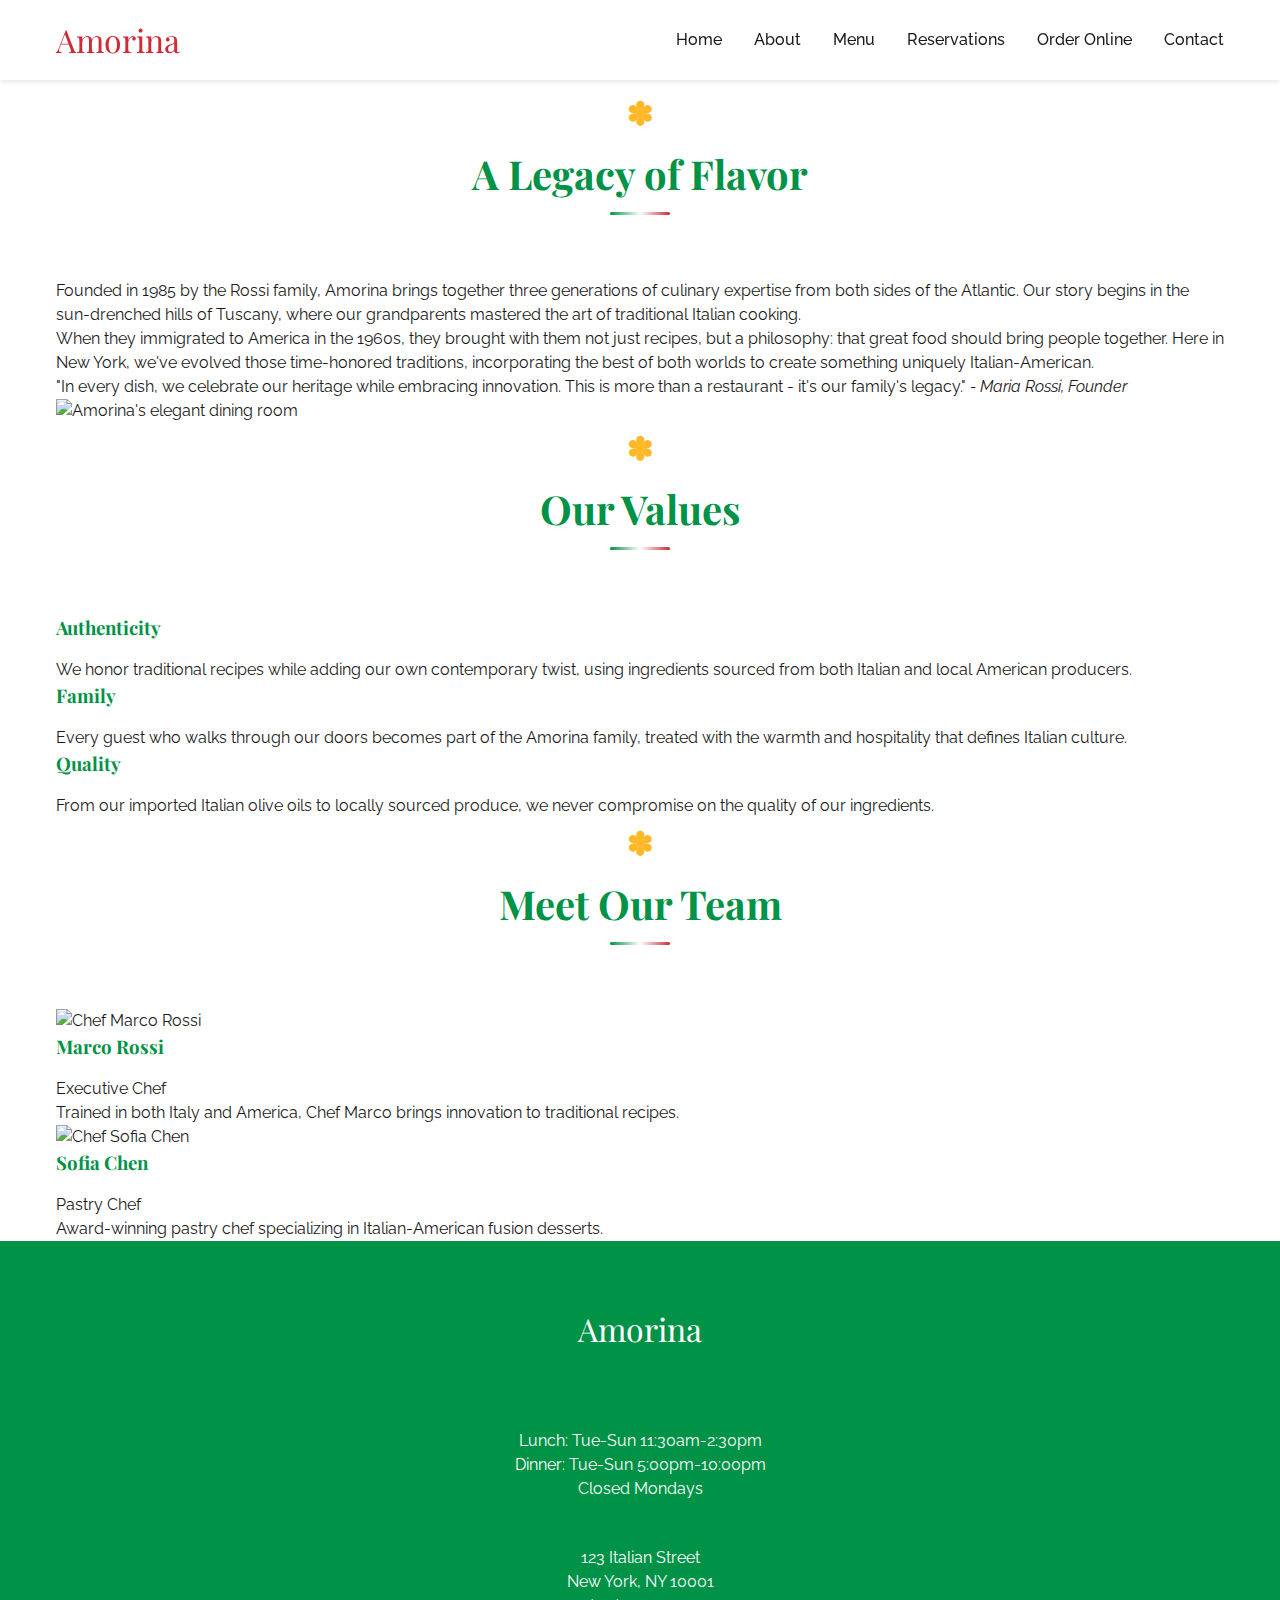
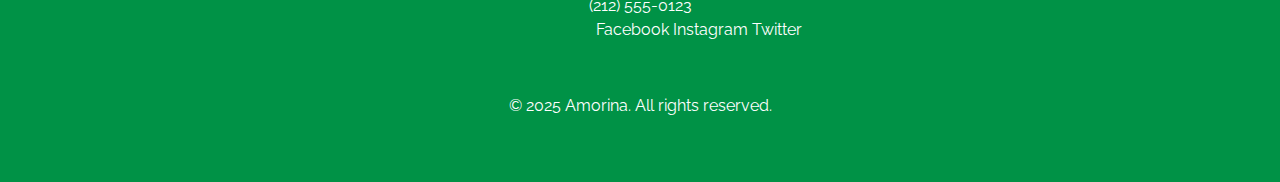
==== about.html @ e923da6d "Add separate pages with modern styling and functionality" ====
=<!DOCTYPE html>
<html lang="en">
<head>
    <meta charset="UTF-8">
    <meta name="viewport" content="width=device-width, initial-scale=1.0">
    <meta name="description" content="Discover the story behind Amorina - Where Italian tradition meets American innovation. Learn about our heritage, values, and commitment to authentic Italian-American cuisine.">
    <title>About Us | Amorina Italian Restaurant</title>
    <link rel="stylesheet" href="css/main.css">
    <link rel="preconnect" href="https://fonts.googleapis.com">
    <link rel="preconnect" href="https://fonts.gstatic.com" crossorigin>
    <link href="https://fonts.googleapis.com/css2?family=Playfair+Display:wght@400;700&family=Raleway:wght@300;400;500&display=swap" rel="stylesheet">
</head>
<body>
    <header class="header">
        <nav class="nav">
            <div class="nav__logo">
                <a href="/" class="nav__logo-link">Amorina</a>
            </div>
            <button class="nav__toggle" aria-label="Toggle menu">
                <span class="nav__toggle-bar"></span>
            </button>
            <ul class="nav__menu">
                <li class="nav__item"><a href="/" class="nav__link">Home</a></li>
                <li class="nav__item"><a href="/about.html" class="nav__link">About</a></li>
                <li class="nav__item"><a href="/menu.html" class="nav__link">Menu</a></li>
                <li class="nav__item"><a href="/reservations.html" class="nav__link">Reservations</a></li>
                <li class="nav__item"><a href="/order.html" class="nav__link">Order Online</a></li>
                <li class="nav__item"><a href="/contact.html" class="nav__link">Contact</a></li>
            </ul>
        </nav>
    </header>

    <main>
        <section class="page-hero">
            <div class="page-hero__content">
                <h1 class="page-hero__title">Our Story</h1>
            </div>
        </section>

        <section class="about-content">
            <div class="container">
                <div class="about-grid">
                    <div class="about-grid__text">
                        <h2 class="section-title">A Legacy of Flavor</h2>
                        <p>Founded in 1985 by the Rossi family, Amorina brings together three generations of culinary expertise from both sides of the Atlantic. Our story begins in the sun-drenched hills of Tuscany, where our grandparents mastered the art of traditional Italian cooking.</p>
                        
                        <p>When they immigrated to America in the 1960s, they brought with them not just recipes, but a philosophy: that great food should bring people together. Here in New York, we've evolved those time-honored traditions, incorporating the best of both worlds to create something uniquely Italian-American.</p>

                        <blockquote class="about-quote">
                            "In every dish, we celebrate our heritage while embracing innovation. This is more than a restaurant - it's our family's legacy."
                            <cite>- Maria Rossi, Founder</cite>
                        </blockquote>
                    </div>
                    <div class="about-grid__image">
                        <img src="assets/images/restaurant-interior.jpg" alt="Amorina's elegant dining room" class="about-image">
                    </div>
                </div>

                <div class="values">
                    <h2 class="section-title">Our Values</h2>
                    <div class="values-grid">
                        <div class="value-card">
                            <h3>Authenticity</h3>
                            <p>We honor traditional recipes while adding our own contemporary twist, using ingredients sourced from both Italian and local American producers.</p>
                        </div>
                        <div class="value-card">
                            <h3>Family</h3>
                            <p>Every guest who walks through our doors becomes part of the Amorina family, treated with the warmth and hospitality that defines Italian culture.</p>
                        </div>
                        <div class="value-card">
                            <h3>Quality</h3>
                            <p>From our imported Italian olive oils to locally sourced produce, we never compromise on the quality of our ingredients.</p>
                        </div>
                    </div>
                </div>

                <div class="team">
                    <h2 class="section-title">Meet Our Team</h2>
                    <div class="team-grid">
                        <div class="team-member">
                            <img src="assets/images/chef-marco.jpg" alt="Chef Marco Rossi" class="team-member__image">
                            <h3>Marco Rossi</h3>
                            <p class="team-member__title">Executive Chef</p>
                            <p>Trained in both Italy and America, Chef Marco brings innovation to traditional recipes.</p>
                        </div>
                        <div class="team-member">
                            <img src="assets/images/chef-sofia.jpg" alt="Chef Sofia Chen" class="team-member__image">
                            <h3>Sofia Chen</h3>
                            <p class="team-member__title">Pastry Chef</p>
                            <p>Award-winning pastry chef specializing in Italian-American fusion desserts.</p>
                        </div>
                    </div>
                </div>
            </div>
        </section>
    </main>

    <footer class="footer">
        <div class="container">
            <div class="footer__content">
                <div class="footer__logo">Amorina</div>
                <div class="footer__info">
                    <div class="footer__hours">
                        <h3>Hours</h3>
                        <p>Lunch: Tue-Sun 11:30am-2:30pm</p>
                        <p>Dinner: Tue-Sun 5:00pm-10:00pm</p>
                        <p>Closed Mondays</p>
                    </div>
                    <div class="footer__contact">
                        <h3>Contact</h3>
                        <p>123 Italian Street</p>
                        <p>New York, NY 10001</p>
                        <p>(212) 555-0123</p>
                    </div>
                    <div class="footer__social">
                        <h3>Follow Us</h3>
                        <div class="social-links">
                            <a href="#" class="social-link" aria-label="Facebook">Facebook</a>
                            <a href="#" class="social-link" aria-label="Instagram">Instagram</a>
                            <a href="#" class="social-link" aria-label="Twitter">Twitter</a>
                        </div>
                    </div>
                </div>
                <p class="footer__copyright">&copy; 2025 Amorina. All rights reserved.</p>
            </div>
        </div>
    </footer>

    <script src="js/main.js"></script>
</body>
</html>
---- css/main.css ----
:root {
    /* Colors - Italian flag inspired */
    --color-primary: #CE2B37;    /* Red from Italian flag */
    --color-primary-dark: #A41F29;
    --color-secondary: #009246;  /* Green from Italian flag */
    --color-text: #1A1A1A;
    --color-text-light: #4A4A4A;
    --color-background: #FFFFFF; /* White from Italian flag */
    --color-background-alt: #F8F8F8;
    --color-border: #E6E6E6;
    --color-accent: #FDB827;    /* Warm gold accent */

    /* Typography */
    --font-primary: 'Playfair Display', serif;
    --font-secondary: 'Raleway', sans-serif;
    --font-size-base: 16px;
    --line-height-base: 1.5;

    /* Spacing */
    --spacing-xs: 0.25rem;
    --spacing-sm: 0.5rem;
    --spacing-md: 1rem;
    --spacing-lg: 2rem;
    --spacing-xl: 4rem;

    /* Container */
    --container-width: 1200px;
    --container-padding: var(--spacing-md);
}

/* Reset & Base Styles */
* {
    margin: 0;
    padding: 0;
    box-sizing: border-box;
}

html {
    font-size: var(--font-size-base);
    scroll-behavior: smooth;
}

body {
    font-family: var(--font-secondary);
    line-height: var(--line-height-base);
    color: var(--color-text);
    background-color: var(--color-background);
}

img {
    max-width: 100%;
    height: auto;
}

/* Container */
.container {
    max-width: var(--container-width);
    margin: 0 auto;
    padding: 0 var(--container-padding);
}

/* Typography */
h1, h2, h3, h4 {
    font-family: var(--font-primary);
    color: var(--color-secondary);
    margin-bottom: var(--spacing-md);
}

.section-title {
    font-size: 2.5rem;
    text-align: center;
    margin-bottom: var(--spacing-xl);
}

/* Header & Navigation */
.header {
    position: fixed;
    top: 0;
    left: 0;
    right: 0;
    background: var(--color-background);
    box-shadow: 0 2px 4px rgba(0,0,0,0.1);
    z-index: 1000;
}

.nav {
    display: flex;
    justify-content: space-between;
    align-items: center;
    padding: var(--spacing-md) var(--container-padding);
    max-width: var(--container-width);
    margin: 0 auto;
}

.nav__logo-link {
    font-family: var(--font-primary);
    font-size: 2rem;
    color: var(--color-primary);
    text-decoration: none;
}

.nav__menu {
    display: flex;
    list-style: none;
    gap: var(--spacing-lg);
}

.nav__link {
    color: var(--color-text);
    text-decoration: none;
    font-weight: 500;
    transition: color 0.3s ease;
}

.nav__link:hover {
    color: var(--color-primary);
}

.nav__toggle {
    display: none;
}

/* Hero Section */
.hero {
    height: 100vh;
    background: linear-gradient(135deg, 
        var(--color-secondary) 0%,
        var(--color-secondary) 33%,
        var(--color-background) 33%,
        var(--color-background) 66%,
        var(--color-primary) 66%,
        var(--color-primary) 100%
    );
    position: relative;
    display: flex;
    align-items: center;
    justify-content: center;
    text-align: center;
    color: var(--color-background);
    padding: var(--spacing-xl) var(--container-padding);
    margin-bottom: var(--spacing-xl);
    overflow: hidden;
}

.hero::before {
    content: '';
    position: absolute;
    top: 0;
    left: 0;
    right: 0;
    bottom: 0;
    background: rgba(0, 0, 0, 0.5);
    z-index: 1;
}

.hero__content {
    position: relative;
    z-index: 2;
    padding: var(--spacing-xl);
    border-radius: 8px;
    background: rgba(0, 0, 0, 0.6);
    box-shadow: 0 4px 30px rgba(0, 0, 0, 0.1);
    -webkit-backdrop-filter: blur(5px);
    backdrop-filter: blur(5px);
    border: 1px solid rgba(255, 255, 255, 0.1);
}

/* Decorative elements */
.menu__category::before {
    content: '🍝';  /* Pasta emoji for Italian theme */
    font-size: 2rem;
    display: block;
    text-align: center;
    margin-bottom: var(--spacing-sm);
}

.menu__category:nth-child(2)::before {
    content: '🍕';  /* Pizza emoji for variety */
}

.section-title::after {
    content: '';
    display: block;
    width: 60px;
    height: 3px;
    background: linear-gradient(
        to right,
        var(--color-secondary) 0%,
        var(--color-background) 50%,
        var(--color-primary) 100%
    );
    margin: var(--spacing-sm) auto 0;
    border-radius: 2px;
}

.menu__item-price {
    font-weight: 500;
    color: var(--color-accent);
    font-style: italic;
}

.hero__title {
    font-size: 4rem;
    margin-bottom: var(--spacing-md);
    color: var(--color-background);
}

.hero__subtitle {
    font-size: 1.5rem;
    margin-bottom: var(--spacing-sm);
}

.hero__tagline {
    font-family: var(--font-primary);
    font-size: 1.8rem;
    font-style: italic;
    color: var(--color-accent);
    margin-bottom: var(--spacing-lg);
    text-shadow: 2px 2px 4px rgba(0, 0, 0, 0.3);
}

.about__text--italic {
    font-family: var(--font-primary);
    font-style: italic;
    color: var(--color-primary);
    font-size: 1.4rem;
    margin-top: var(--spacing-lg);
    text-align: center;
}

/* Italian themed decorative elements */
.section-title::before {
    content: '✽';
    display: block;
    color: var(--color-accent);
    font-size: 2rem;
    margin-bottom: var(--spacing-sm);
}

.menu__category-title::after {
    content: '';
    display: block;
    width: 40px;
    height: 2px;
    background: linear-gradient(
        to right,
        var(--color-primary) 0%,
        var(--color-accent) 50%,
        var(--color-secondary) 100%
    );
    margin: var(--spacing-sm) auto 0;
}

/* About Section */
.about {
    padding: var(--spacing-xl) 0;
    background-color: var(--color-background-alt);
}

.about__text {
    max-width: 800px;
    margin: 0 auto;
    text-align: center;
    font-size: 1.2rem;
}

/* Menu Section */
.menu {
    padding: var(--spacing-xl) 0;
}

.menu__categories {
    display: grid;
    grid-template-columns: repeat(auto-fit, minmax(300px, 1fr));
    gap: var(--spacing-xl);
}

.menu__category {
    background: var(--color-background);
    padding: var(--spacing-lg);
    border-radius: 8px;
    box-shadow: 0 2px 4px rgba(0,0,0,0.1);
}

.menu__category-title {
    font-size: 1.8rem;
    margin-bottom: var(--spacing-lg);
    text-align: center;
}

.menu__items {
    display: grid;
    gap: var(--spacing-lg);
}

.menu__item {
    display: grid;
    gap: var(--spacing-xs);
}

.menu__item-title {
    font-size: 1.2rem;
    color: var(--color-primary);
    margin-bottom: var(--spacing-xs);
}

.menu__item-description {
    color: var(--color-text-light);
    margin-bottom: var(--spacing-xs);
}

.menu__item-price {
    font-weight: 500;
    color: var(--color-secondary);
}

/* Reservations Section */
.reservations {
    padding: var(--spacing-xl) 0;
    background-color: var(--color-background-alt);
}

.reservation-form {
    max-width: 600px;
    margin: 0 auto;
    display: grid;
    gap: var(--spacing-md);
}

.form-group {
    display: grid;
    gap: var(--spacing-xs);
}

.form-group label {
    font-weight: 500;
    color: var(--color-secondary);
}

.form-group input,
.form-group select {
    padding: var(--spacing-sm);
    border: 1px solid var(--color-border);
    border-radius: 4px;
    font-family: var(--font-secondary);
    font-size: 1rem;
}

/* Contact Section */
.contact {
    padding: var(--spacing-xl) 0;
}

.contact__info {
    display: grid;
    grid-template-columns: repeat(auto-fit, minmax(250px, 1fr));
    gap: var(--spacing-xl);
    text-align: center;
}

.contact__item h3 {
    font-size: 1.4rem;
    margin-bottom: var(--spacing-sm);
}

/* Footer */
.footer {
    background-color: var(--color-secondary);
    color: var(--color-background);
    padding: var(--spacing-xl) 0;
}

.footer__content {
    display: flex;
    flex-direction: column;
    align-items: center;
    gap: var(--spacing-lg);
    text-align: center;
}

.footer__logo {
    font-family: var(--font-primary);
    font-size: 2rem;
}

.footer__social {
    display: flex;
    gap: var(--spacing-lg);
}

.social-link {
    color: var(--color-background);
    text-decoration: none;
    transition: color 0.3s ease;
}

.social-link:hover {
    color: var(--color-primary);
}

/* Buttons */
.btn {
    display: inline-block;
    padding: var(--spacing-sm) var(--spacing-lg);
    border: none;
    border-radius: 4px;
    font-family: var(--font-secondary);
    font-weight: 500;
    text-decoration: none;
    cursor: pointer;
    transition: background-color 0.3s ease;
}

.btn--primary {
    background-color: var(--color-primary);
    color: var(--color-background);
}

.btn--primary:hover {
    background-color: var(--color-primary-dark);
}

/* Responsive Design */
@media (max-width: 768px) {
    .nav__menu {
        display: none;
        position: absolute;
        top: 100%;
        left: 0;
        right: 0;
        background: var(--color-background);
        padding: var(--spacing-md);
        flex-direction: column;
        align-items: center;
        gap: var(--spacing-md);
        box-shadow: 0 2px 4px rgba(0,0,0,0.1);
    }

    .nav__menu.active {
        display: flex;
    }

    .nav__toggle {
        display: block;
        background: none;
        border: none;
        cursor: pointer;
        padding: var(--spacing-xs);
    }

    .nav__toggle-bar {
        display: block;
        width: 25px;
        height: 3px;
        background: var(--color-text);
        position: relative;
        transition: background-color 0.3s ease;
    }

    .nav__toggle-bar::before,
    .nav__toggle-bar::after {
        content: '';
        position: absolute;
        width: 100%;
        height: 100%;
        background: var(--color-text);
        transition: transform 0.3s ease;
    }

    .nav__toggle-bar::before {
        transform: translateY(-8px);
    }

    .nav__toggle-bar::after {
        transform: translateY(8px);
    }

    .nav__toggle.active .nav__toggle-bar {
        background: transparent;
    }

    .nav__toggle.active .nav__toggle-bar::before {
        transform: rotate(45deg);
    }

    .nav__toggle.active .nav__toggle-bar::after {
        transform: rotate(-45deg);
    }

    .hero__title {
        font-size: 3rem;
    }

    .section-title {
        font-size: 2rem;
    }
}

@media (max-width: 480px) {
    :root {
        --container-padding: var(--spacing-sm);
    }

    .hero__title {
        font-size: 2.5rem;
    }

    .hero__subtitle {
        font-size: 1.2rem;
    }

    .menu__categories {
        grid-template-columns: 1fr;
    }
}
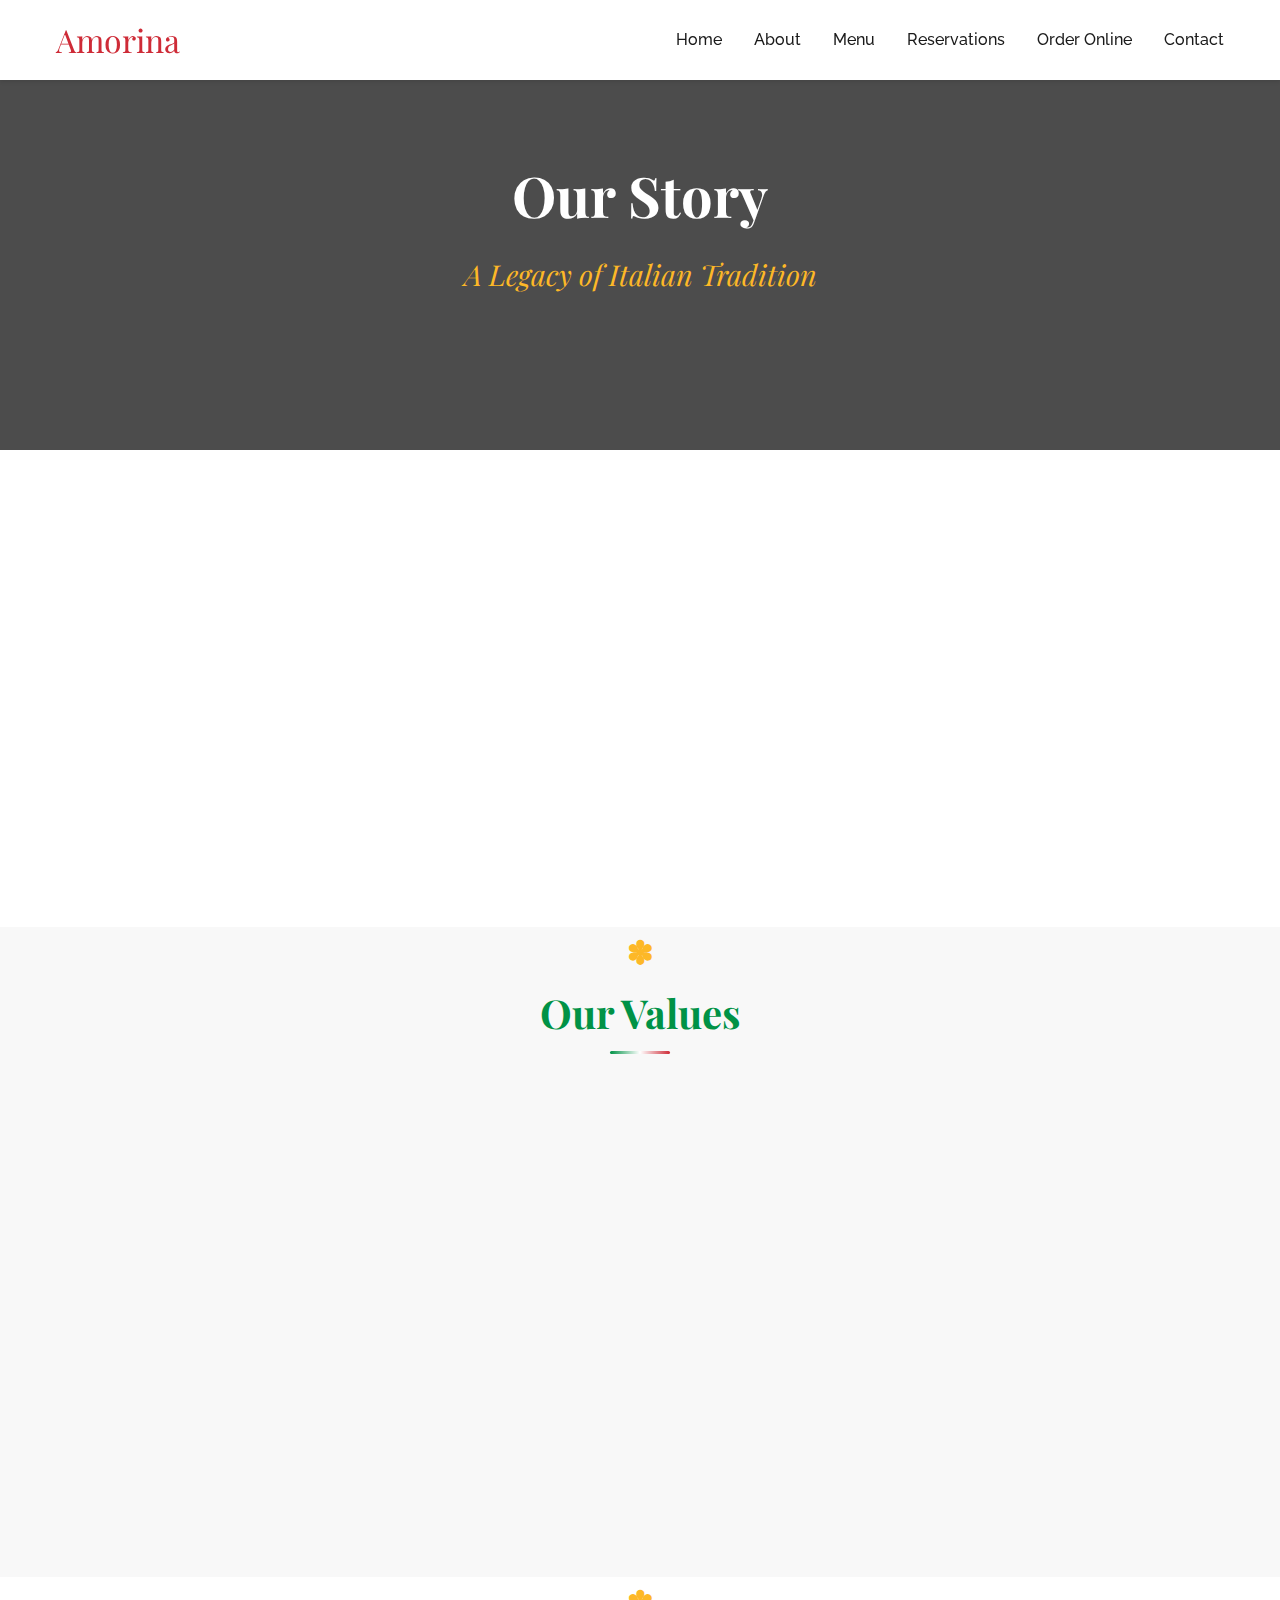
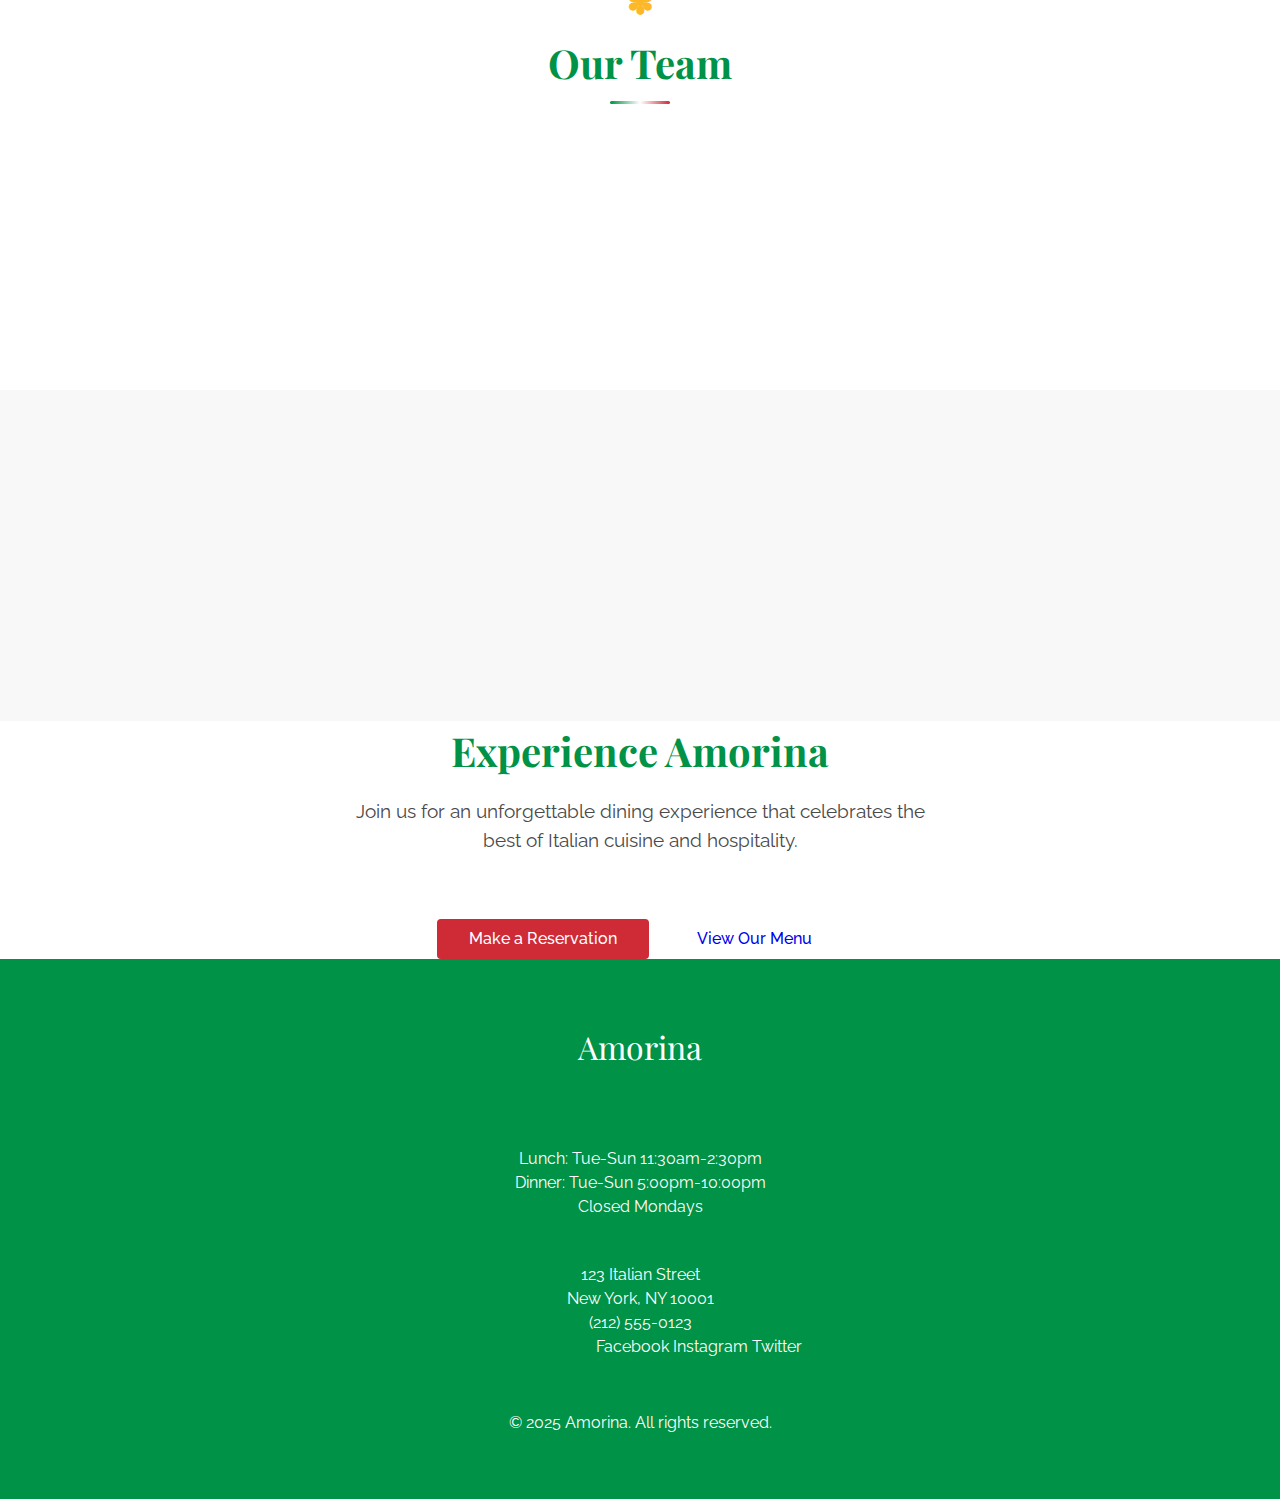
==== commit 329cb9a4: "Add about page with responsive design and animations" ====
--- a/about.html
+++ b/about.html
@@ -1,11 +1,12 @@
-=<!DOCTYPE html>
+<!DOCTYPE html>
 <html lang="en">
 <head>
     <meta charset="UTF-8">
     <meta name="viewport" content="width=device-width, initial-scale=1.0">
-    <meta name="description" content="Discover the story behind Amorina - Where Italian tradition meets American innovation. Learn about our heritage, values, and commitment to authentic Italian-American cuisine.">
+    <meta name="description" content="Learn about Amorina's rich history, our commitment to authentic Italian cuisine, and our passionate team.">
     <title>About Us | Amorina Italian Restaurant</title>
     <link rel="stylesheet" href="css/main.css">
+    <link rel="stylesheet" href="css/about.css">
     <link rel="preconnect" href="https://fonts.googleapis.com">
     <link rel="preconnect" href="https://fonts.gstatic.com" crossorigin>
     <link href="https://fonts.googleapis.com/css2?family=Playfair+Display:wght@400;700&family=Raleway:wght@300;400;500&display=swap" rel="stylesheet">
@@ -14,18 +15,18 @@
     <header class="header">
         <nav class="nav">
             <div class="nav__logo">
-                <a href="/" class="nav__logo-link">Amorina</a>
+                <a href="index.html" class="nav__logo-link">Amorina</a>
             </div>
             <button class="nav__toggle" aria-label="Toggle menu">
                 <span class="nav__toggle-bar"></span>
             </button>
             <ul class="nav__menu">
-                <li class="nav__item"><a href="/" class="nav__link">Home</a></li>
-                <li class="nav__item"><a href="/about.html" class="nav__link">About</a></li>
-                <li class="nav__item"><a href="/menu.html" class="nav__link">Menu</a></li>
-                <li class="nav__item"><a href="/reservations.html" class="nav__link">Reservations</a></li>
-                <li class="nav__item"><a href="/order.html" class="nav__link">Order Online</a></li>
-                <li class="nav__item"><a href="/contact.html" class="nav__link">Contact</a></li>
+                <li class="nav__item"><a href="index.html" class="nav__link">Home</a></li>
+                <li class="nav__item"><a href="about.html" class="nav__link">About</a></li>
+                <li class="nav__item"><a href="menu.html" class="nav__link">Menu</a></li>
+                <li class="nav__item"><a href="reservations.html" class="nav__link">Reservations</a></li>
+                <li class="nav__item"><a href="order.html" class="nav__link">Order Online</a></li>
+                <li class="nav__item"><a href="contact.html" class="nav__link">Contact</a></li>
             </ul>
         </nav>
     </header>
@@ -34,61 +35,78 @@
         <section class="page-hero">
             <div class="page-hero__content">
                 <h1 class="page-hero__title">Our Story</h1>
+                <p class="page-hero__subtitle">A Legacy of Italian Tradition</p>
             </div>
         </section>
 
-        <section class="about-content">
+        <section class="story">
             <div class="container">
-                <div class="about-grid">
-                    <div class="about-grid__text">
-                        <h2 class="section-title">A Legacy of Flavor</h2>
-                        <p>Founded in 1985 by the Rossi family, Amorina brings together three generations of culinary expertise from both sides of the Atlantic. Our story begins in the sun-drenched hills of Tuscany, where our grandparents mastered the art of traditional Italian cooking.</p>
-                        
-                        <p>When they immigrated to America in the 1960s, they brought with them not just recipes, but a philosophy: that great food should bring people together. Here in New York, we've evolved those time-honored traditions, incorporating the best of both worlds to create something uniquely Italian-American.</p>
+                <div class="story__content">
+                    <h2 class="section-title">From Italy to New York</h2>
+                    <p class="story__text">Founded in 1985 by the Rossi family, Amorina brings the authentic flavors and warm hospitality of Italy to the heart of New York City. Our journey began in a small village near Naples, where our grandmother's kitchen was the heart of family life and community gatherings.</p>
+                    <p class="story__text">Today, we continue this tradition of bringing people together through food, combining time-honored Italian recipes with contemporary American influences. Each dish tells a story of our heritage, crafted with the finest ingredients and served with love.</p>
+                </div>
+            </div>
+        </section>
 
-                        <blockquote class="about-quote">
-                            "In every dish, we celebrate our heritage while embracing innovation. This is more than a restaurant - it's our family's legacy."
-                            <cite>- Maria Rossi, Founder</cite>
-                        </blockquote>
+        <section class="values">
+            <div class="container">
+                <h2 class="section-title">Our Values</h2>
+                <div class="values__grid">
+                    <div class="value-card">
+                        <h3>Authenticity</h3>
+                        <p>We stay true to traditional Italian cooking methods while embracing modern culinary innovations.</p>
                     </div>
-                    <div class="about-grid__image">
-                        <img src="assets/images/restaurant-interior.jpg" alt="Amorina's elegant dining room" class="about-image">
+                    <div class="value-card">
+                        <h3>Quality</h3>
+                        <p>From imported Italian ingredients to locally sourced produce, we use only the finest materials in our kitchen.</p>
+                    </div>
+                    <div class="value-card">
+                        <h3>Family</h3>
+                        <p>We treat every guest like family, creating a warm and welcoming atmosphere that feels like home.</p>
+                    </div>
+                    <div class="value-card">
+                        <h3>Community</h3>
+                        <p>We're proud to be part of our local community, supporting local producers and giving back whenever possible.</p>
                     </div>
                 </div>
+            </div>
+        </section>
 
-                <div class="values">
-                    <h2 class="section-title">Our Values</h2>
-                    <div class="values-grid">
-                        <div class="value-card">
-                            <h3>Authenticity</h3>
-                            <p>We honor traditional recipes while adding our own contemporary twist, using ingredients sourced from both Italian and local American producers.</p>
-                        </div>
-                        <div class="value-card">
-                            <h3>Family</h3>
-                            <p>Every guest who walks through our doors becomes part of the Amorina family, treated with the warmth and hospitality that defines Italian culture.</p>
-                        </div>
-                        <div class="value-card">
-                            <h3>Quality</h3>
-                            <p>From our imported Italian olive oils to locally sourced produce, we never compromise on the quality of our ingredients.</p>
-                        </div>
+        <section class="team">
+            <div class="container">
+                <h2 class="section-title">Our Team</h2>
+                <div class="team__content">
+                    <div class="team__text">
+                        <p>Our kitchen is led by Executive Chef Marco Rossi, who brings over 20 years of culinary expertise from both Italy and America. Together with our passionate team of chefs, servers, and staff, we work to create an exceptional dining experience for every guest.</p>
+                        <p>Many of our team members have been with us for over a decade, and their dedication to excellence shows in every aspect of our service.</p>
                     </div>
                 </div>
+            </div>
+        </section>
 
-                <div class="team">
-                    <h2 class="section-title">Meet Our Team</h2>
-                    <div class="team-grid">
-                        <div class="team-member">
-                            <img src="assets/images/chef-marco.jpg" alt="Chef Marco Rossi" class="team-member__image">
-                            <h3>Marco Rossi</h3>
-                            <p class="team-member__title">Executive Chef</p>
-                            <p>Trained in both Italy and America, Chef Marco brings innovation to traditional recipes.</p>
-                        </div>
-                        <div class="team-member">
-                            <img src="assets/images/chef-sofia.jpg" alt="Chef Sofia Chen" class="team-member__image">
-                            <h3>Sofia Chen</h3>
-                            <p class="team-member__title">Pastry Chef</p>
-                            <p>Award-winning pastry chef specializing in Italian-American fusion desserts.</p>
-                        </div>
+        <section class="philosophy">
+            <div class="container">
+                <div class="philosophy__content">
+                    <h2 class="section-title">Our Philosophy</h2>
+                    <div class="philosophy__quote">
+                        <blockquote>
+                            "La cucina è un atto d'amore" - Cooking is an act of love
+                        </blockquote>
+                        <p>This simple phrase guides everything we do at Amorina. We believe that great food has the power to bring people together, create memories, and celebrate life's special moments.</p>
+                    </div>
+                </div>
+            </div>
+        </section>
+
+        <section class="cta-section">
+            <div class="container">
+                <div class="cta-content">
+                    <h2>Experience Amorina</h2>
+                    <p>Join us for an unforgettable dining experience that celebrates the best of Italian cuisine and hospitality.</p>
+                    <div class="cta-buttons">
+                        <a href="reservations.html" class="btn btn--primary">Make a Reservation</a>
+                        <a href="menu.html" class="btn btn--secondary">View Our Menu</a>
                     </div>
                 </div>
             </div>
--- a/css/about.css
+++ b/css/about.css
@@ -0,0 +1,242 @@
+/* About Page Specific Styles */
+
+.page-hero {
+    background: linear-gradient(rgba(0, 0, 0, 0.7), rgba(0, 0, 0, 0.7)),
+                url('../assets/images/about-hero.jpg');
+    background-size: cover;
+    background-position: center;
+    height: 50vh;
+    display: flex;
+    align-items: center;
+    justify-content: center;
+    text-align: center;
+    color: var(--color-background);
+}
+
+.page-hero__content {
+    max-width: 800px;
+    padding: var(--spacing-xl);
+}
+
+.page-hero__title {
+    font-size: 3.5rem;
+    margin-bottom: var(--spacing-md);
+    color: var(--color-background);
+}
+
+.page-hero__subtitle {
+    font-size: 1.8rem;
+    font-family: var(--font-primary);
+    font-style: italic;
+    color: var(--color-accent);
+}
+
+/* Story Section */
+.story {
+    padding: var(--spacing-xxl) 0;
+}
+
+.story__content {
+    max-width: 800px;
+    margin: 0 auto;
+    text-align: center;
+}
+
+.story__text {
+    font-size: 1.1rem;
+    line-height: 1.8;
+    color: var(--color-text);
+    margin-bottom: var(--spacing-lg);
+}
+
+/* Values Section */
+.values {
+    background-color: var(--color-background-alt);
+    padding: var(--spacing-xxl) 0;
+}
+
+.values__grid {
+    display: grid;
+    gap: var(--spacing-xl);
+    margin-top: var(--spacing-xl);
+}
+
+@media (min-width: 768px) {
+    .values__grid {
+        grid-template-columns: repeat(2, 1fr);
+    }
+}
+
+@media (min-width: 1024px) {
+    .values__grid {
+        grid-template-columns: repeat(4, 1fr);
+    }
+}
+
+.value-card {
+    background: var(--color-background);
+    padding: var(--spacing-xl);
+    border-radius: 8px;
+    text-align: center;
+    box-shadow: 0 4px 20px rgba(0, 0, 0, 0.1);
+    transition: transform 0.3s ease;
+}
+
+.value-card:hover {
+    transform: translateY(-5px);
+}
+
+.value-card h3 {
+    color: var(--color-primary);
+    font-size: 1.4rem;
+    margin-bottom: var(--spacing-md);
+}
+
+.value-card p {
+    color: var(--color-text-light);
+    line-height: 1.6;
+}
+
+/* Team Section */
+.team {
+    padding: var(--spacing-xxl) 0;
+}
+
+.team__content {
+    max-width: 800px;
+    margin: 0 auto;
+    text-align: center;
+}
+
+.team__text {
+    font-size: 1.1rem;
+    line-height: 1.8;
+    color: var(--color-text);
+}
+
+.team__text p {
+    margin-bottom: var(--spacing-lg);
+}
+
+/* Philosophy Section */
+.philosophy {
+    background-color: var(--color-background-alt);
+    padding: var(--spacing-xxl) 0;
+}
+
+.philosophy__content {
+    max-width: 800px;
+    margin: 0 auto;
+    text-align: center;
+}
+
+.philosophy__quote {
+    margin-top: var(--spacing-xl);
+}
+
+.philosophy__quote blockquote {
+    font-family: var(--font-primary);
+    font-size: 2rem;
+    font-style: italic;
+    color: var(--color-primary);
+    margin-bottom: var(--spacing-lg);
+    line-height: 1.4;
+}
+
+.philosophy__quote p {
+    font-size: 1.1rem;
+    line-height: 1.8;
+    color: var(--color-text);
+}
+
+/* CTA Section */
+.cta-section {
+    padding: var(--spacing-xxl) 0;
+    background: linear-gradient(rgba(0, 0, 0, 0.8), rgba(0, 0, 0, 0.8)),
+                url('../assets/images/cta-background.jpg');
+    background-size: cover;
+    background-position: center;
+    background-attachment: fixed;
+    color: var(--color-background);
+    text-align: center;
+}
+
+.cta-content {
+    max-width: 600px;
+    margin: 0 auto;
+}
+
+.cta-content h2 {
+    font-size: 2.5rem;
+    margin-bottom: var(--spacing-md);
+}
+
+.cta-content p {
+    font-size: 1.2rem;
+    margin-bottom: var(--spacing-xl);
+    color: var(--color-text-light);
+}
+
+.cta-buttons {
+    display: flex;
+    gap: var(--spacing-md);
+    justify-content: center;
+}
+
+/* Responsive Design */
+@media (max-width: 767px) {
+    .page-hero__title {
+        font-size: 2.5rem;
+    }
+
+    .page-hero__subtitle {
+        font-size: 1.4rem;
+    }
+
+    .philosophy__quote blockquote {
+        font-size: 1.6rem;
+    }
+
+    .cta-content h2 {
+        font-size: 2rem;
+    }
+
+    .cta-buttons {
+        flex-direction: column;
+        align-items: center;
+    }
+
+    .cta-buttons .btn {
+        width: 100%;
+        max-width: 300px;
+    }
+}
+
+/* Animations */
+@keyframes fadeIn {
+    from {
+        opacity: 0;
+        transform: translateY(20px);
+    }
+    to {
+        opacity: 1;
+        transform: translateY(0);
+    }
+}
+
+.value-card {
+    animation: fadeIn 0.6s ease forwards;
+}
+
+.values__grid {
+    opacity: 0;
+    animation: fadeIn 0.6s ease forwards;
+    animation-delay: 0.3s;
+}
+
+.story__content,
+.team__content,
+.philosophy__content {
+    opacity: 0;
+    animation: fadeIn 0.6s ease forwards;
+}
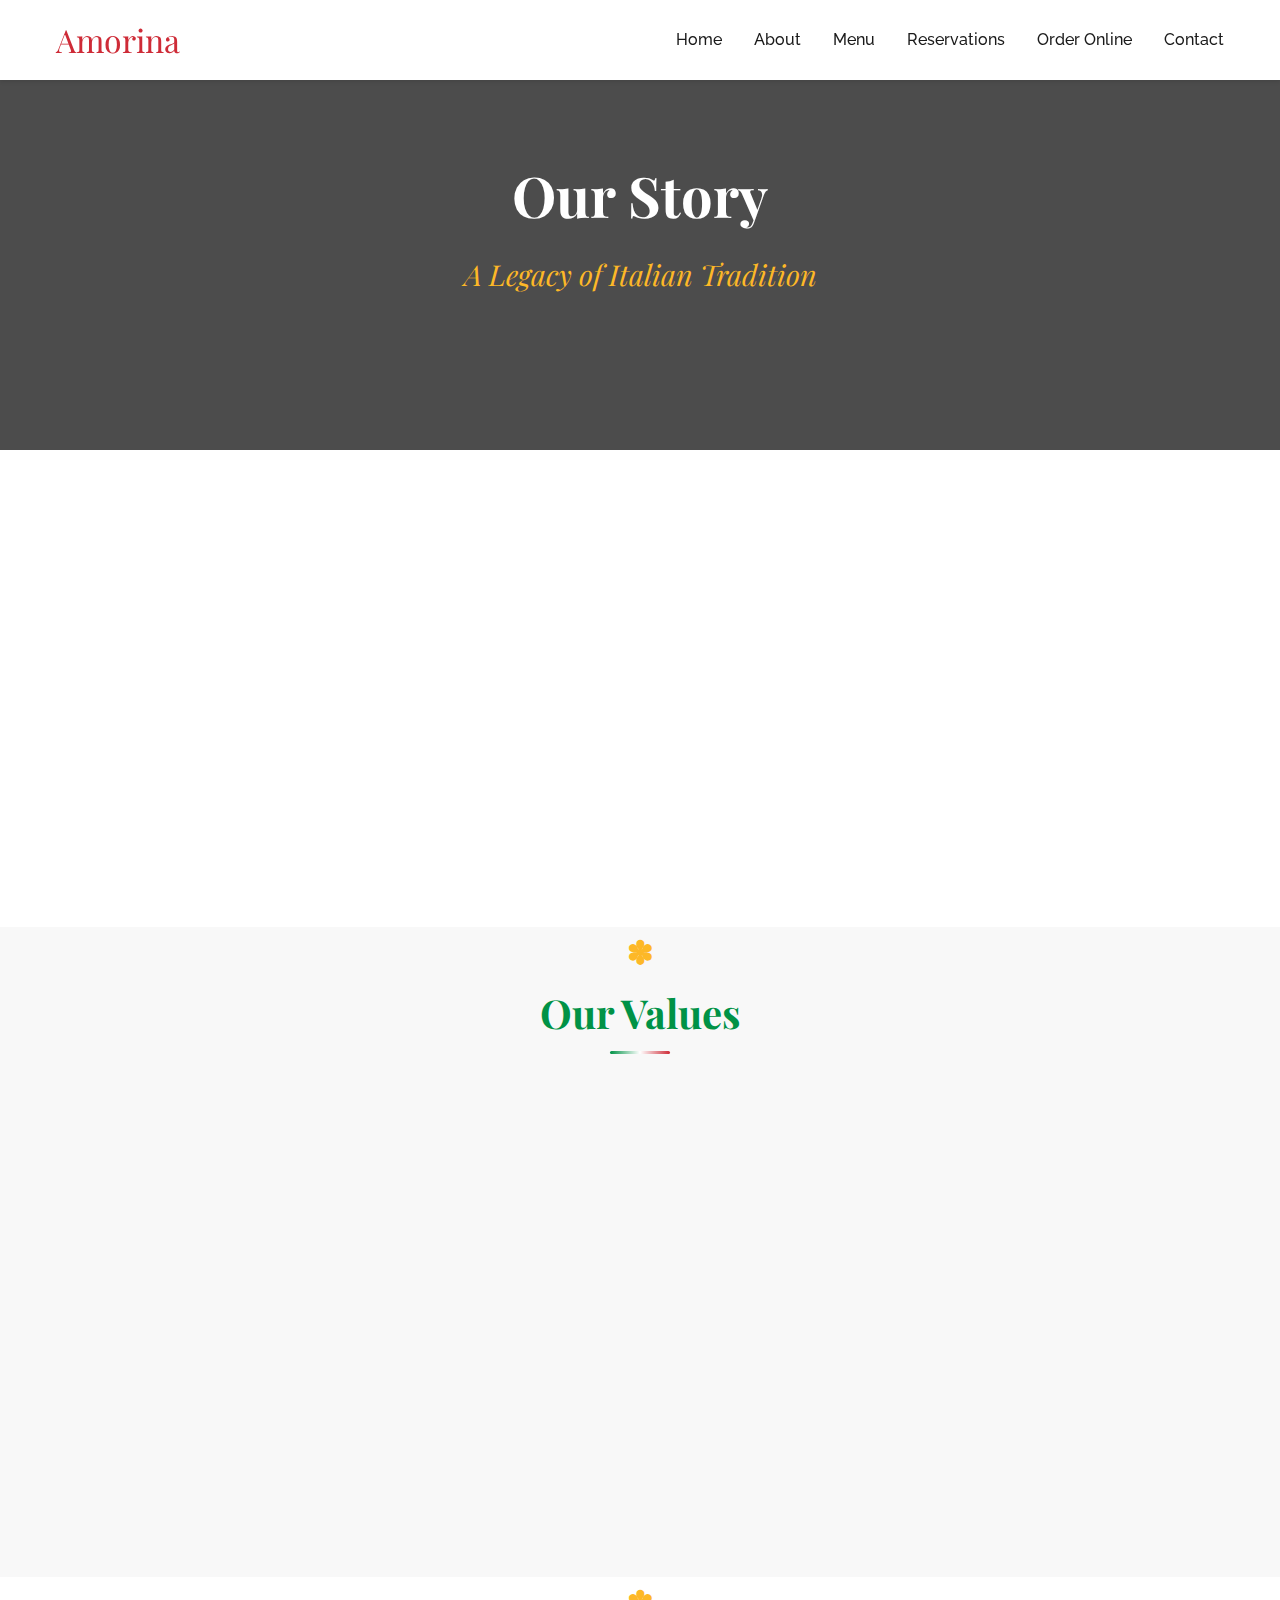
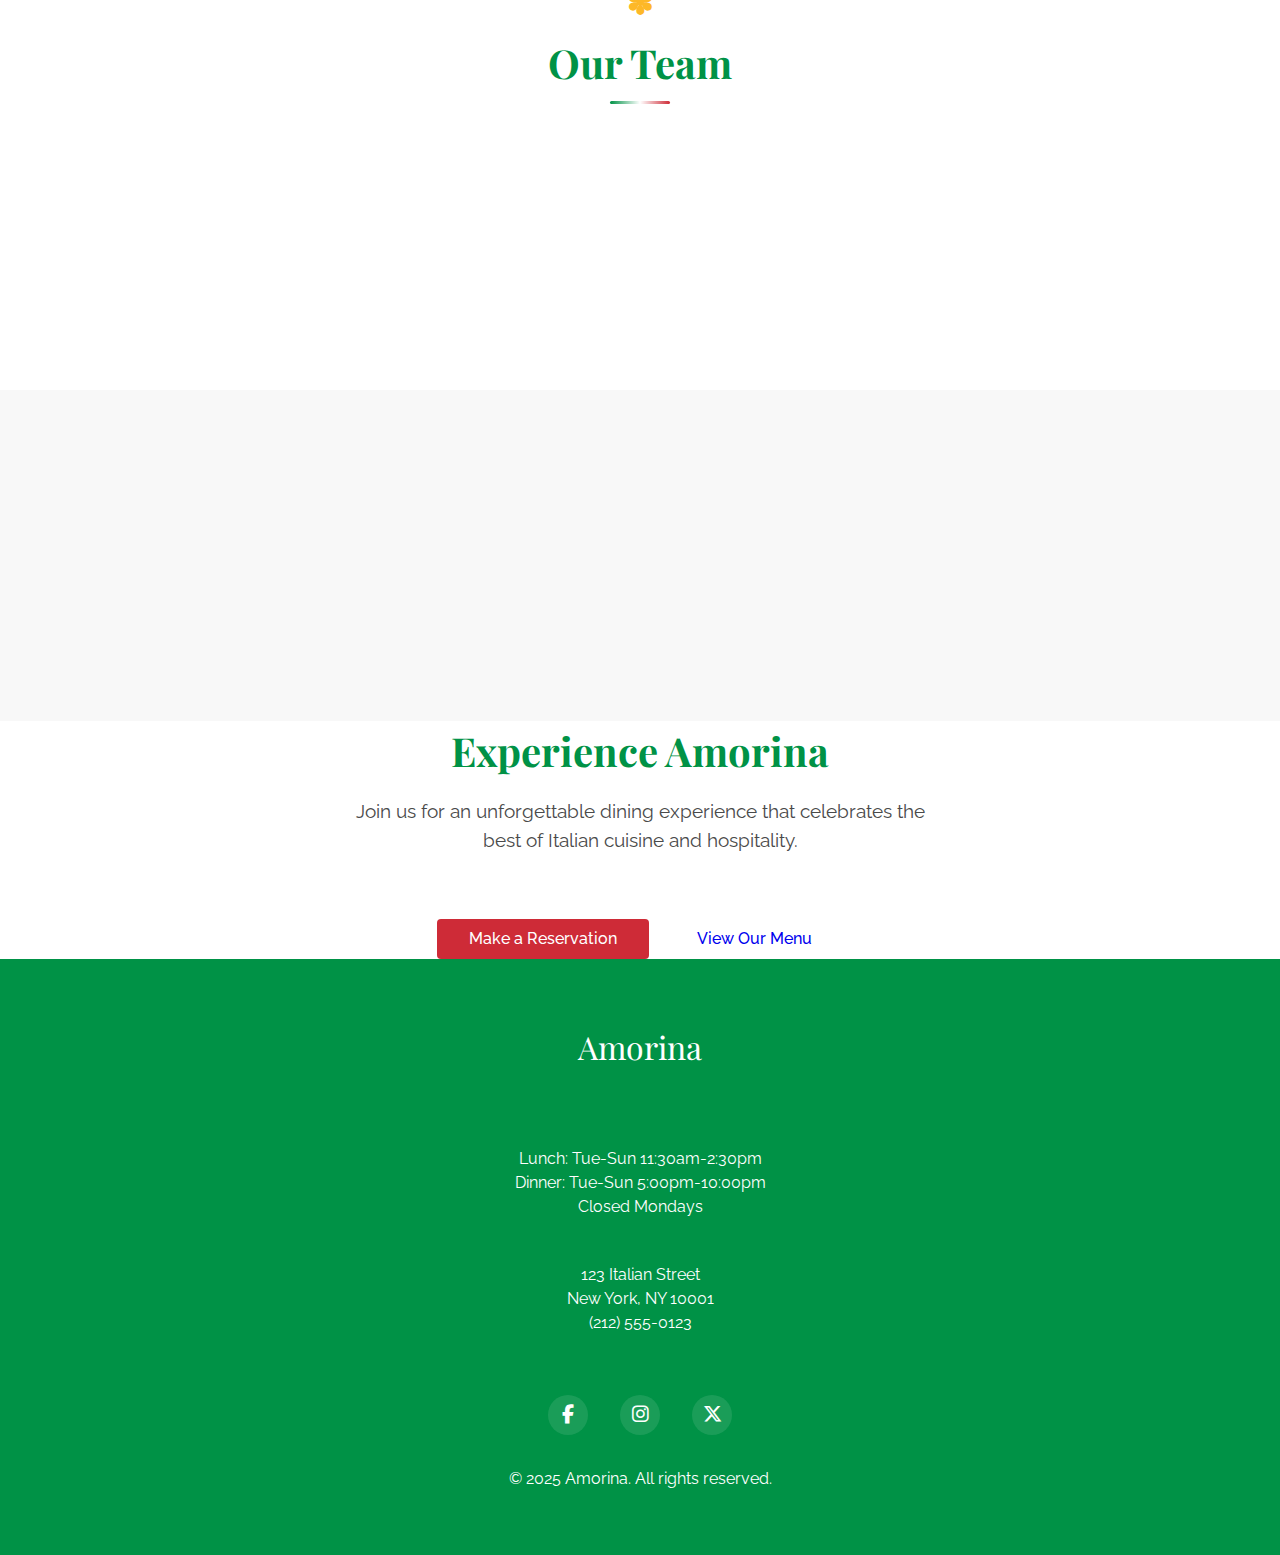
==== commit dd13f8cc: "Update social media icons in about and menu pages" ====
--- a/about.html
+++ b/about.html
@@ -10,6 +10,7 @@
     <link rel="preconnect" href="https://fonts.googleapis.com">
     <link rel="preconnect" href="https://fonts.gstatic.com" crossorigin>
     <link href="https://fonts.googleapis.com/css2?family=Playfair+Display:wght@400;700&family=Raleway:wght@300;400;500&display=swap" rel="stylesheet">
+    <link href="https://cdnjs.cloudflare.com/ajax/libs/font-awesome/6.5.1/css/all.min.css" rel="stylesheet">
 </head>
 <body>
     <header class="header">
@@ -133,9 +134,15 @@
                     <div class="footer__social">
                         <h3>Follow Us</h3>
                         <div class="social-links">
-                            <a href="#" class="social-link" aria-label="Facebook">Facebook</a>
-                            <a href="#" class="social-link" aria-label="Instagram">Instagram</a>
-                            <a href="#" class="social-link" aria-label="Twitter">Twitter</a>
+                            <a href="#" class="social-link" aria-label="Facebook">
+                                <i class="fab fa-facebook-f"></i>
+                            </a>
+                            <a href="#" class="social-link" aria-label="Instagram">
+                                <i class="fab fa-instagram"></i>
+                            </a>
+                            <a href="#" class="social-link" aria-label="X (formerly Twitter)">
+                                <i class="fab fa-x-twitter"></i>
+                            </a>
                         </div>
                     </div>
                 </div>
--- a/css/main.css
+++ b/css/main.css
@@ -384,18 +384,39 @@
 }
 
 .footer__social {
+    margin-top: var(--spacing-md);
+}
+
+.social-links {
     display: flex;
     gap: var(--spacing-lg);
+    justify-content: center;
+    margin-top: var(--spacing-sm);
 }
 
 .social-link {
     color: var(--color-background);
     text-decoration: none;
-    transition: color 0.3s ease;
+    transition: all 0.3s ease;
+    padding: var(--spacing-md);
+    border-radius: 50%;
+    background: rgba(255, 255, 255, 0.1);
+    width: 40px;
+    height: 40px;
+    display: flex;
+    align-items: center;
+    justify-content: center;
 }
 
 .social-link:hover {
     color: var(--color-primary);
+    background: var(--color-background);
+    transform: translateY(-2px);
+    box-shadow: 0 4px 10px rgba(0, 0, 0, 0.2);
+}
+
+.social-link i {
+    font-size: 1.2rem;
 }
 
 /* Buttons */
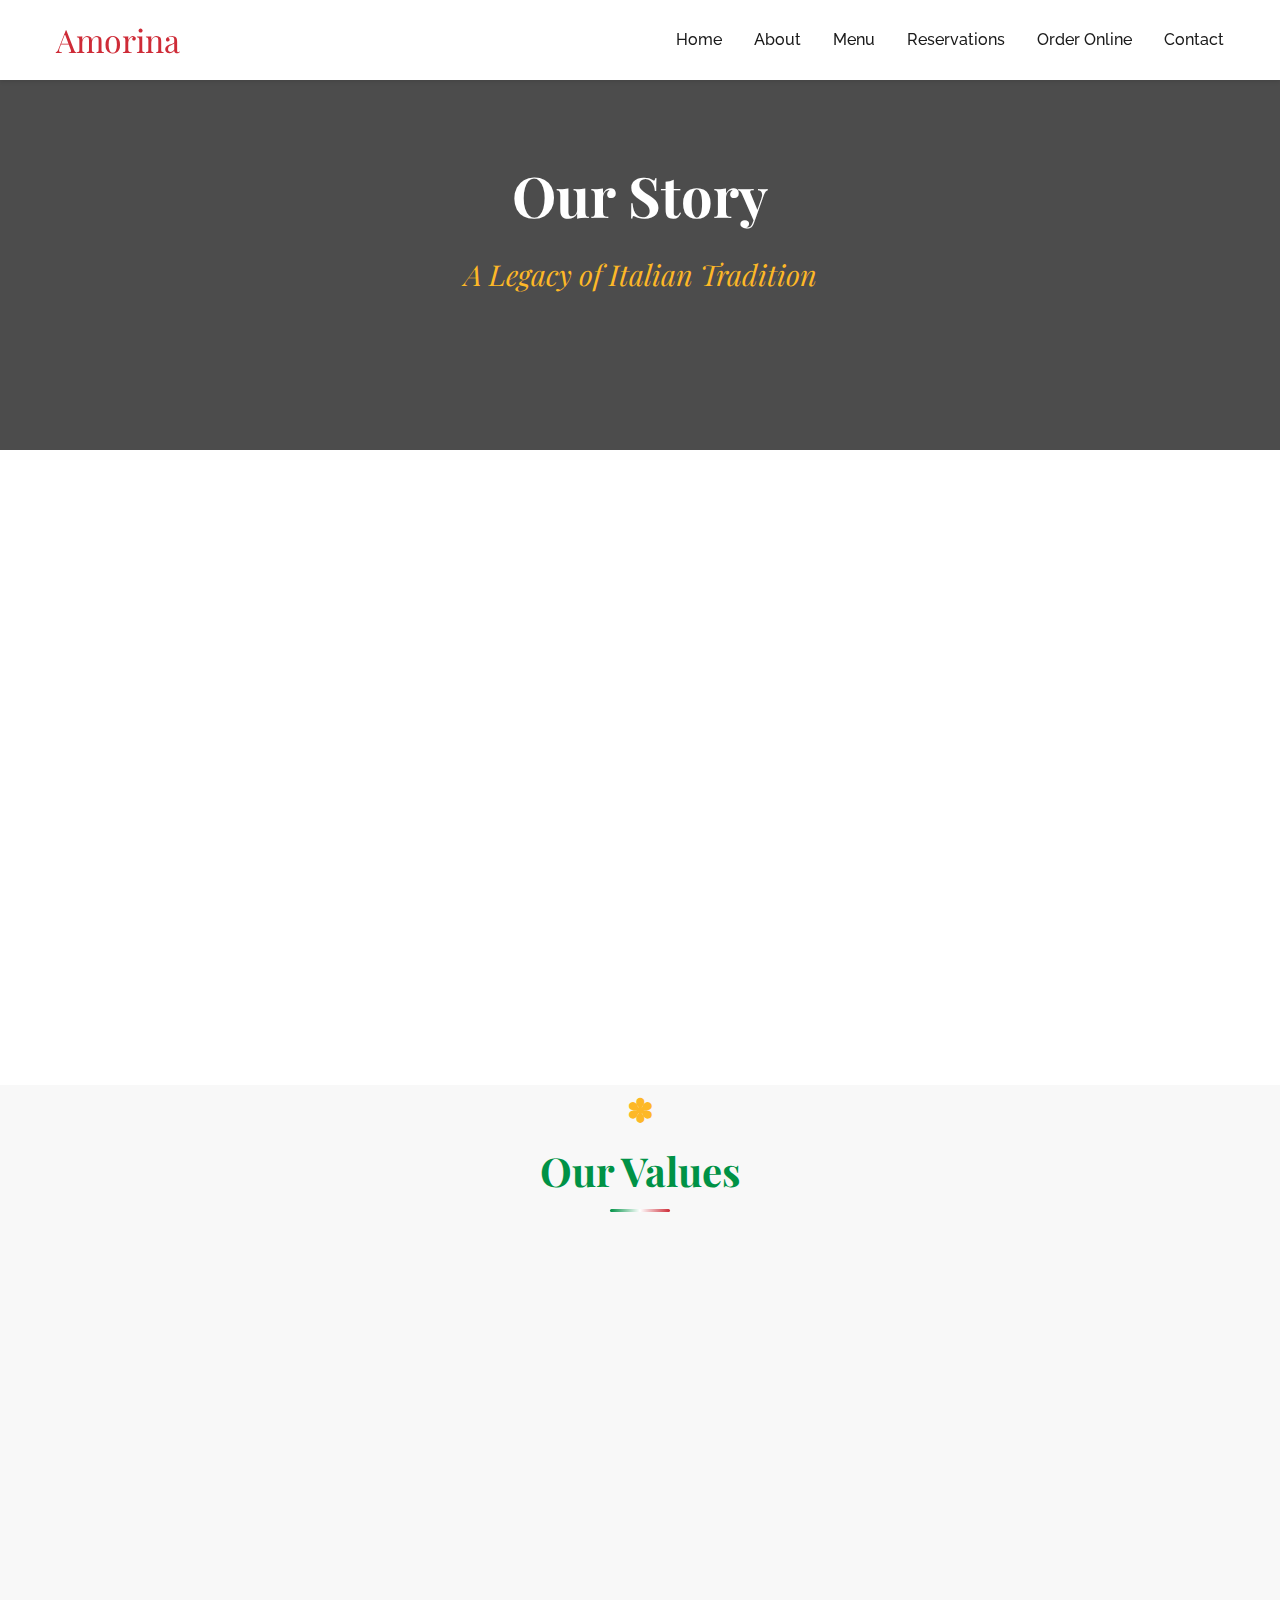
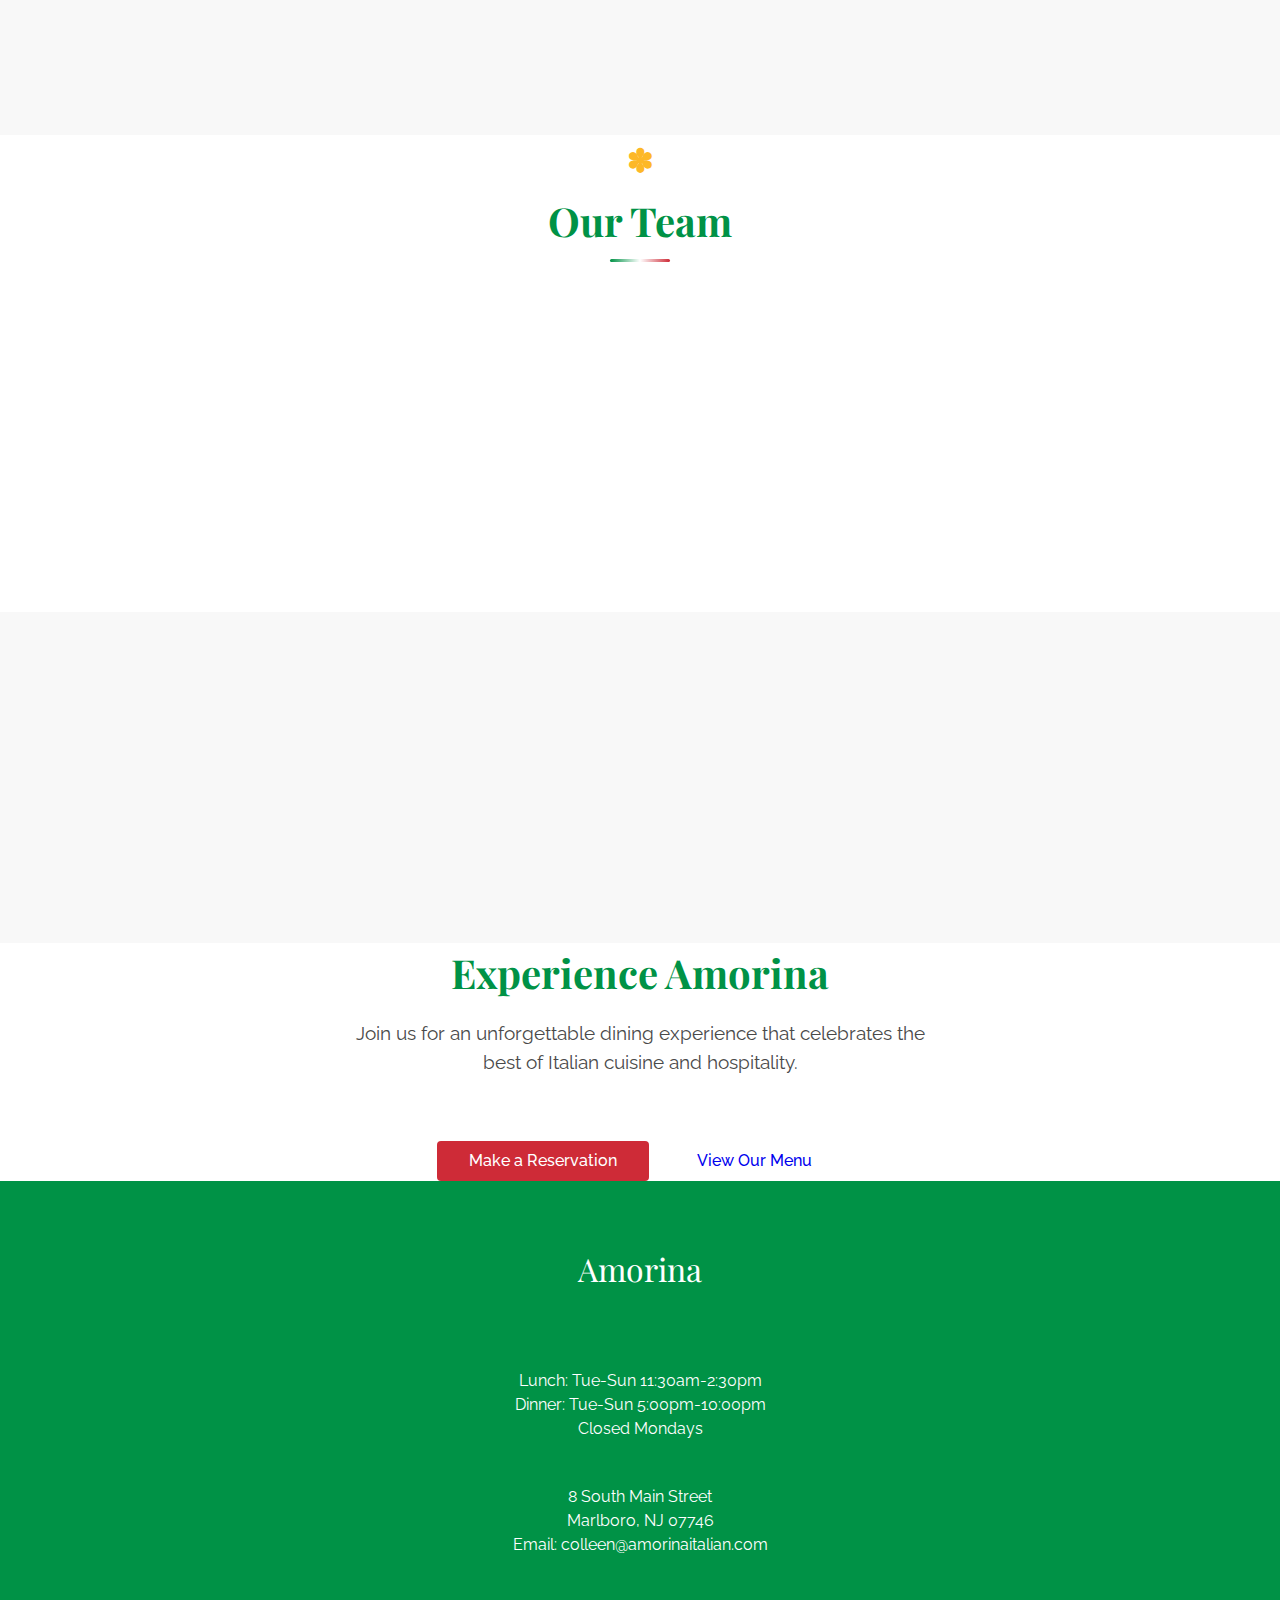
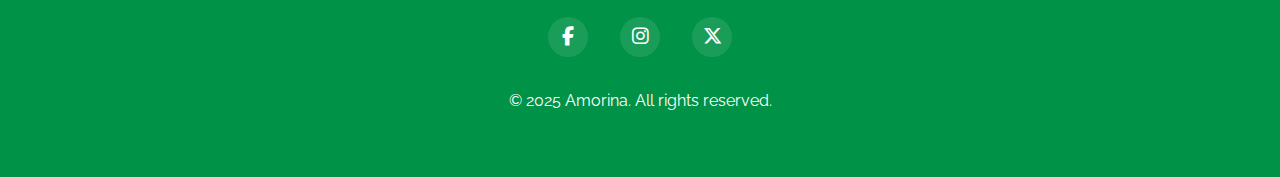
==== commit ec6a9702: "Update website with real restaurant information from owners" ====
--- a/about.html
+++ b/about.html
@@ -43,9 +43,10 @@
         <section class="story">
             <div class="container">
                 <div class="story__content">
-                    <h2 class="section-title">From Italy to New York</h2>
-                    <p class="story__text">Founded in 1985 by the Rossi family, Amorina brings the authentic flavors and warm hospitality of Italy to the heart of New York City. Our journey began in a small village near Naples, where our grandmother's kitchen was the heart of family life and community gatherings.</p>
-                    <p class="story__text">Today, we continue this tradition of bringing people together through food, combining time-honored Italian recipes with contemporary American influences. Each dish tells a story of our heritage, crafted with the finest ingredients and served with love.</p>
+                    <h2 class="section-title">A New Chapter in New Jersey</h2>
+                    <p class="story__text">Amorina, meaning "Little Love" in Italian, is the newest culinary venture from Joe and Colleen Pisacreta. For more than thirty-five years, they set the standard for bringing the flavors of Italy to life with their ownership of Il Giardinello Ristorante in Toms River, New Jersey.</p>
+                    <p class="story__text">The restaurant's reputation as one of Ocean County's most beloved dining establishments was earned by serving the finest Italian dishes crafted from recipes handed down from one generation to the next and made from authentic, fresh ingredients. Paired with a warm approachable style of service and inviting atmosphere, Il Giardinello was always more than just a restaurant, it was a labor of love.</p>
+                    <p class="story__text">Now, Joe and Colleen invite you to join them as they embark on a new culinary journey in Marlboro, NJ. Opening in April 2025, Amorina will once again embody the essence of dining in Italy with flavorful, thoughtfully prepared dishes in a welcoming environment.</p>
                 </div>
             </div>
         </section>
@@ -79,8 +80,8 @@
                 <h2 class="section-title">Our Team</h2>
                 <div class="team__content">
                     <div class="team__text">
-                        <p>Our kitchen is led by Executive Chef Marco Rossi, who brings over 20 years of culinary expertise from both Italy and America. Together with our passionate team of chefs, servers, and staff, we work to create an exceptional dining experience for every guest.</p>
-                        <p>Many of our team members have been with us for over a decade, and their dedication to excellence shows in every aspect of our service.</p>
+                        <p>Amorina is owned and operated by Joe and Colleen Pisacreta, who bring over 35 years of experience in Italian restaurant ownership. Their expertise and passion for authentic Italian cuisine is at the heart of everything we do.</p>
+                        <p>As we prepare to open in April 2025, we're assembling a team of talented chefs and staff who share our commitment to exceptional food and service. Many team members will be joining us from our previous restaurant, Il Giardinello, bringing their years of experience and dedication to our new venture.</p>
                     </div>
                 </div>
             </div>
@@ -127,9 +128,9 @@
                     </div>
                     <div class="footer__contact">
                         <h3>Contact</h3>
-                        <p>123 Italian Street</p>
-                        <p>New York, NY 10001</p>
-                        <p>(212) 555-0123</p>
+                        <p>8 South Main Street</p>
+                        <p>Marlboro, NJ 07746</p>
+                        <p>Email: colleen@amorinaitalian.com</p>
                     </div>
                     <div class="footer__social">
                         <h3>Follow Us</h3>
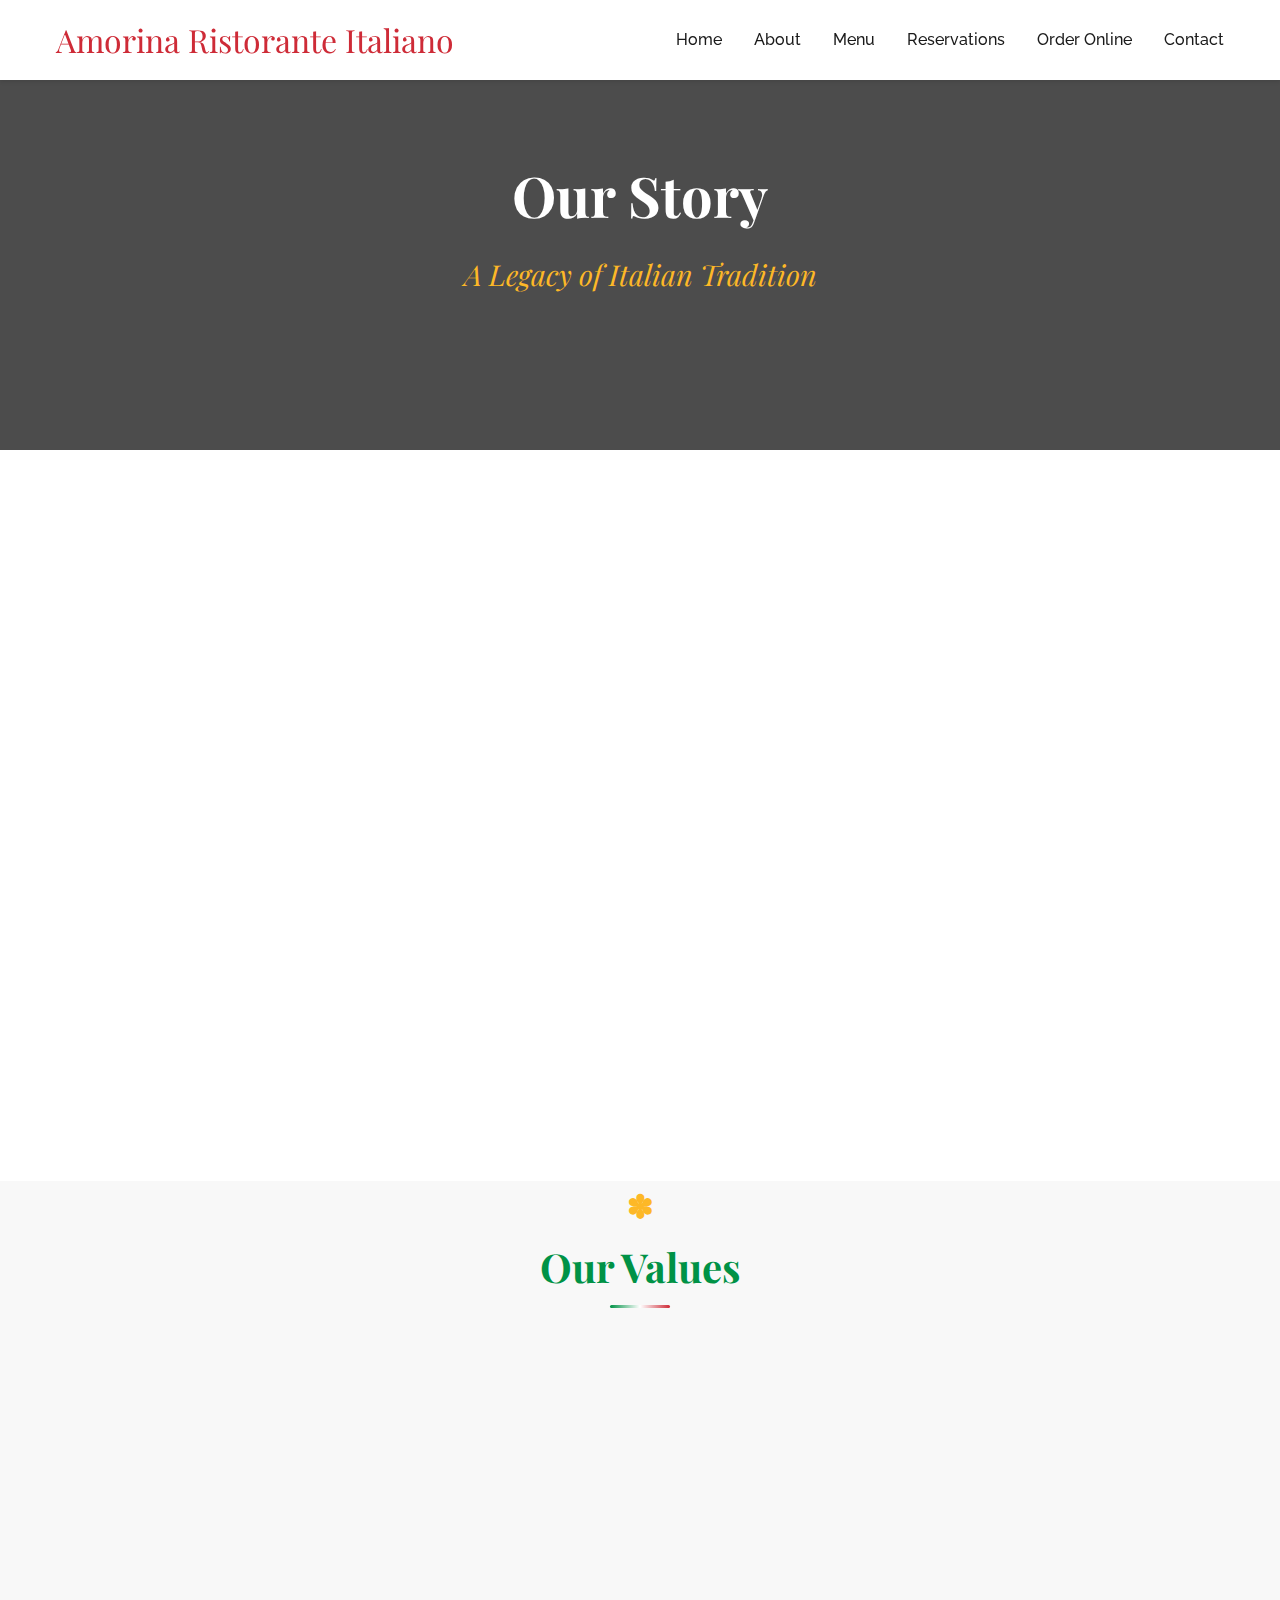
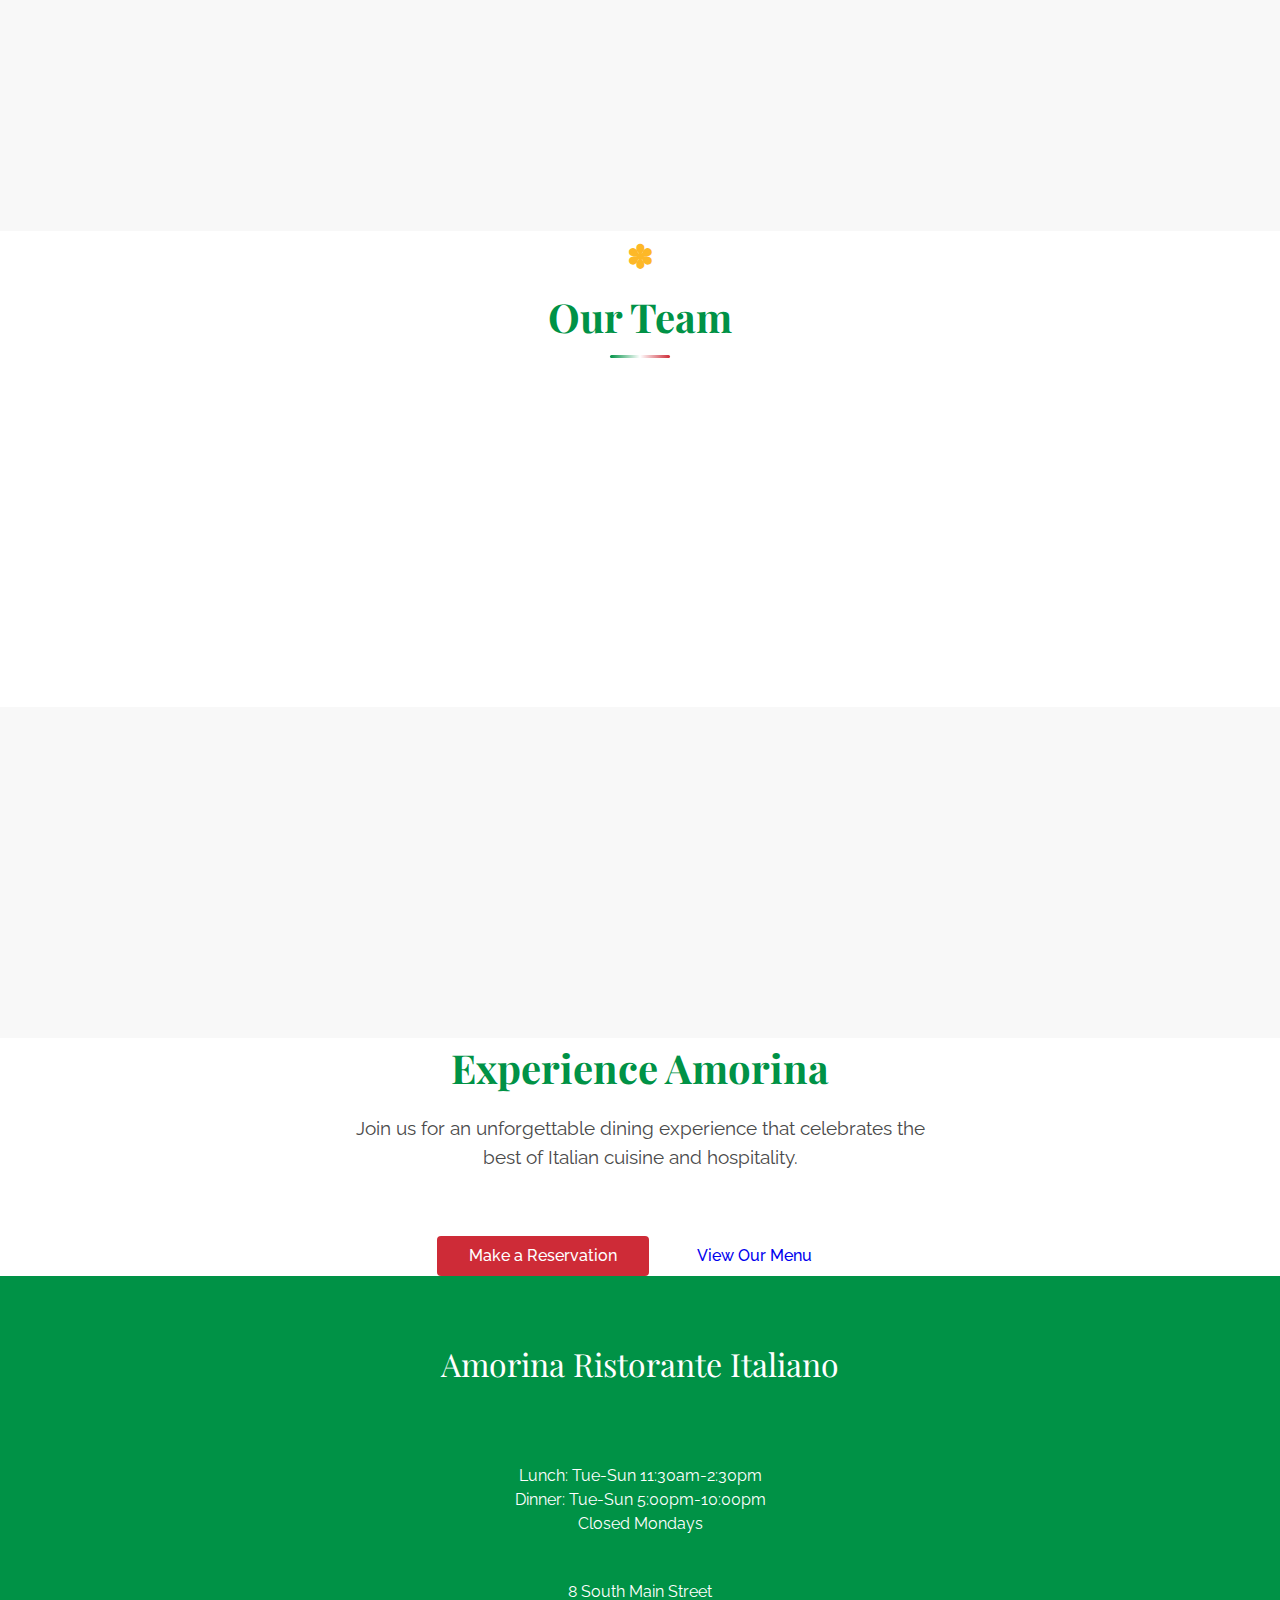
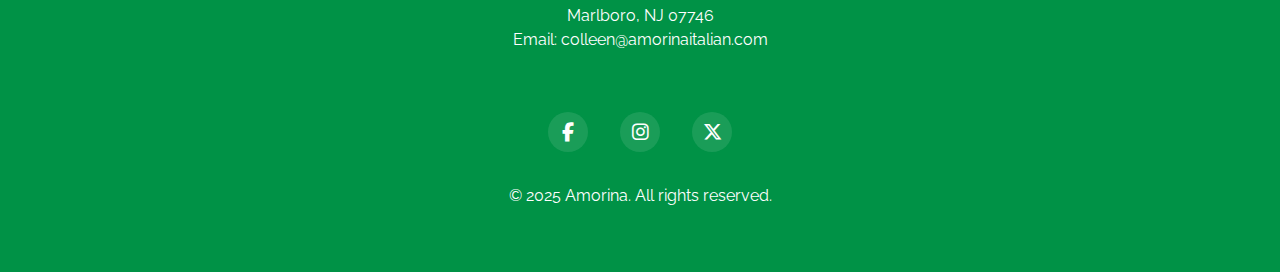
==== commit 76ee045f: "Update about page with Amorina Ristorante Italiano branding and BYOB information" ====
--- a/about.html
+++ b/about.html
@@ -3,8 +3,8 @@
 <head>
     <meta charset="UTF-8">
     <meta name="viewport" content="width=device-width, initial-scale=1.0">
-    <meta name="description" content="Learn about Amorina's rich history, our commitment to authentic Italian cuisine, and our passionate team.">
-    <title>About Us | Amorina Italian Restaurant</title>
+    <meta name="description" content="Learn about Amorina Ristorante Italiano's rich history, our commitment to authentic Italian cuisine, and our passionate team. Opening April 2025 in Marlboro, NJ.">
+    <title>About Us | Amorina Ristorante Italiano</title>
     <link rel="stylesheet" href="css/main.css">
     <link rel="stylesheet" href="css/about.css">
     <link rel="preconnect" href="https://fonts.googleapis.com">
@@ -16,7 +16,7 @@
     <header class="header">
         <nav class="nav">
             <div class="nav__logo">
-                <a href="index.html" class="nav__logo-link">Amorina</a>
+                <a href="index.html" class="nav__logo-link">Amorina Ristorante Italiano</a>
             </div>
             <button class="nav__toggle" aria-label="Toggle menu">
                 <span class="nav__toggle-bar"></span>
@@ -47,6 +47,7 @@
                     <p class="story__text">Amorina, meaning "Little Love" in Italian, is the newest culinary venture from Joe and Colleen Pisacreta. For more than thirty-five years, they set the standard for bringing the flavors of Italy to life with their ownership of Il Giardinello Ristorante in Toms River, New Jersey.</p>
                     <p class="story__text">The restaurant's reputation as one of Ocean County's most beloved dining establishments was earned by serving the finest Italian dishes crafted from recipes handed down from one generation to the next and made from authentic, fresh ingredients. Paired with a warm approachable style of service and inviting atmosphere, Il Giardinello was always more than just a restaurant, it was a labor of love.</p>
                     <p class="story__text">Now, Joe and Colleen invite you to join them as they embark on a new culinary journey in Marlboro, NJ. Opening in April 2025, Amorina will once again embody the essence of dining in Italy with flavorful, thoughtfully prepared dishes in a welcoming environment.</p>
+                    <p class="story__text">As a BYOB establishment, we invite you to bring your favorite wine or beer to complement our time-honored recipes designed to satisfy the most refined tastes.</p>
                 </div>
             </div>
         </section>
@@ -118,7 +119,7 @@
     <footer class="footer">
         <div class="container">
             <div class="footer__content">
-                <div class="footer__logo">Amorina</div>
+                <div class="footer__logo">Amorina Ristorante Italiano</div>
                 <div class="footer__info">
                     <div class="footer__hours">
                         <h3>Hours</h3>
